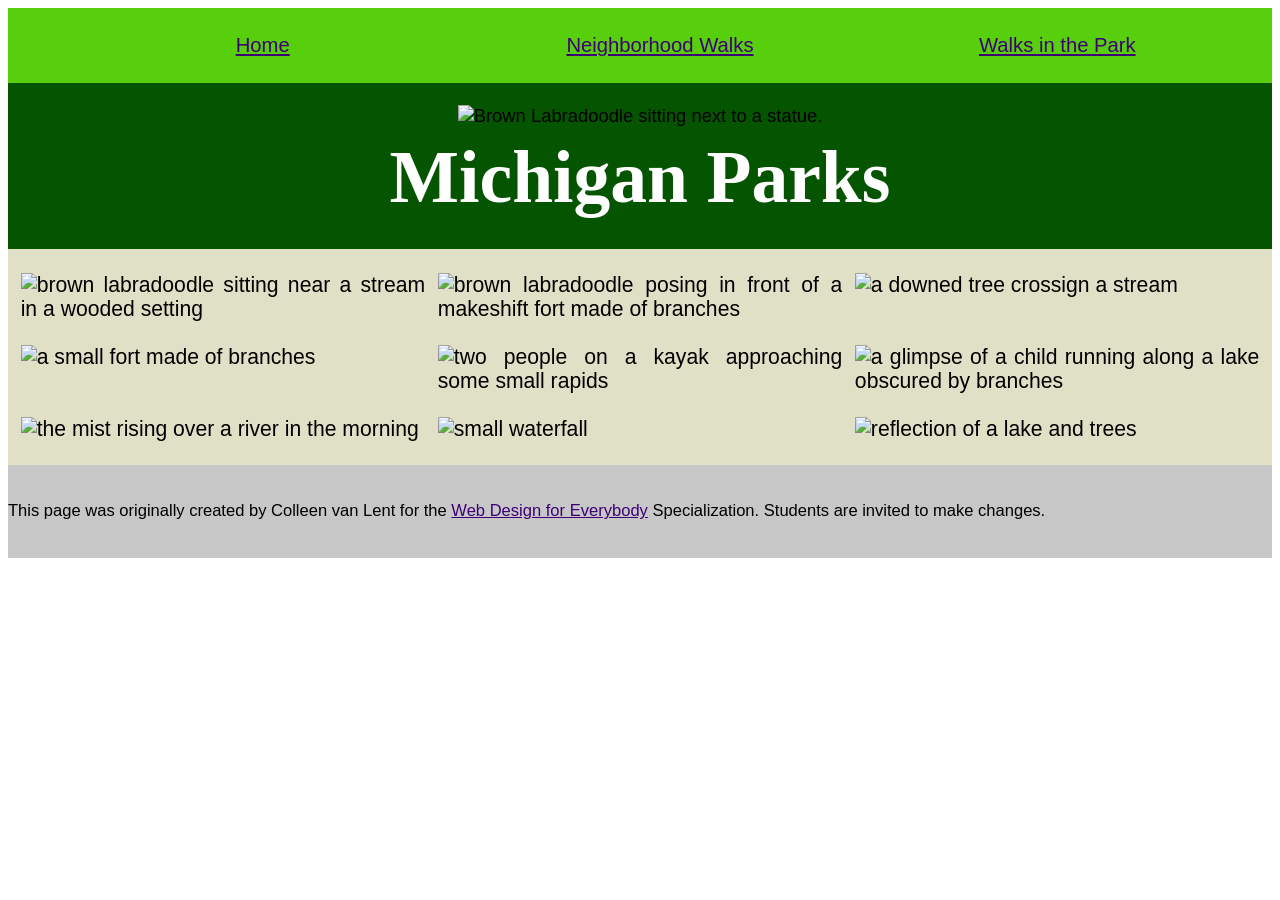
==== parks.html @ ce1ae5b2 "Add files via upload" ====
<!DOCTYPE html>
<html lang="en">

<head>
  <meta charset="utf-8">
  <meta name="viewport" content="width=device-width">
  <title>Neighborhood Walk</title>
  <!-- You will need to link to the CSS file -->
  <link rel="stylesheet" href="css/style.css">
</head>

<body>
  <header>
    <nav style="font-size: 10%;">
    <br>
      <ul style="font-size: 1100%;">
        <li><a href="index.html">Home</a></li>
        <li><a href="neighborhood.html">Neighborhood Walks</a></li>
        <li><a href="parks.html">Walks in the Park</a></li>
      </ul>
    <br>
    </nav>
    <br>
    <img src="images/BaconGallupPark.jpg" width="400" alt="Brown Labradoodle sitting next to a statue.">
    <h1 style="font-size: 400%; line-height: 1%;">Michigan Parks</h1>
    <br>
  </header>
  <main>
    <br>
    <div>
      <img src="images/bacon_in_the_woods.png" alt="brown labradoodle sitting near a stream in a wooded setting"
        width="32%">
      <img src="images/bacon_near_the_fort.jpg"
        alt="brown labradoodle posing in front of a makeshift fort made of branches" width="32%">
      <img src="images/downed_tree.png" alt="a downed tree crossign a stream" width="32%">
    </div>
    <br>
    <div>
      <img src="images/fort_in_woods.jpg" alt="a small fort made of branches" width="32%">
      <img src="images/huron_river_cascades.JPG" alt=" two people on a kayak approaching some small rapids" width="32%">
      <img src="images/lake_view.JPG" alt="a glimpse of a child running along a lake obscured by branches" width="32%">
    </div>
    <br>
    <div>
      <img src="images/mist_over_huron_river.JPG" alt="the mist rising over a river in the morning" width="32%">
      <img src="images/munising.jpg" alt="small waterfall" width="32%">
      <img src="images/reflected_tree.JPG" alt="reflection of a lake and trees" width="32%">
    </div>
    <br>

  </main>
  <footer>
    <br>
    <p>This page was originally created by Colleen van Lent for the <a
        href="https://www.coursera.org/specializations/web-design"> Web Design for Everybody</a> Specialization.
      Students are invited to make changes.</p>
    <br>
  </footer>

</body>

</html>
---- css/style.css ----
body{
  font-family: Helvetica, Verdana, "Seguo UI";
  font-size: 115%;
}

header{
  background-color: #045400;
  text-align: center;
}

nav{
  background-color: #57cf0c;
  color: #57cf0c;
  text-align: center;
}

a:visited{
  color: #750000;
}

a:link{
  color: #3d0075;
}

main{
  background-color: #e0e0c7;
  font-size: 115%;
  text-align: justify;
}

footer{
  background-color: #c7c7c7;
  font-size: 90%;
  text-align: justify;
}

li{
  display: inline-block;
  width: 32%;
}

h1{
  text-align: center;
  font-family: Georgia, 'Times New Roman', Times, serif;
  color: white
}

p{
  line-height: 120%;
}

div{
  display: flex;
  justify-content: center;
  gap: 1%;
}
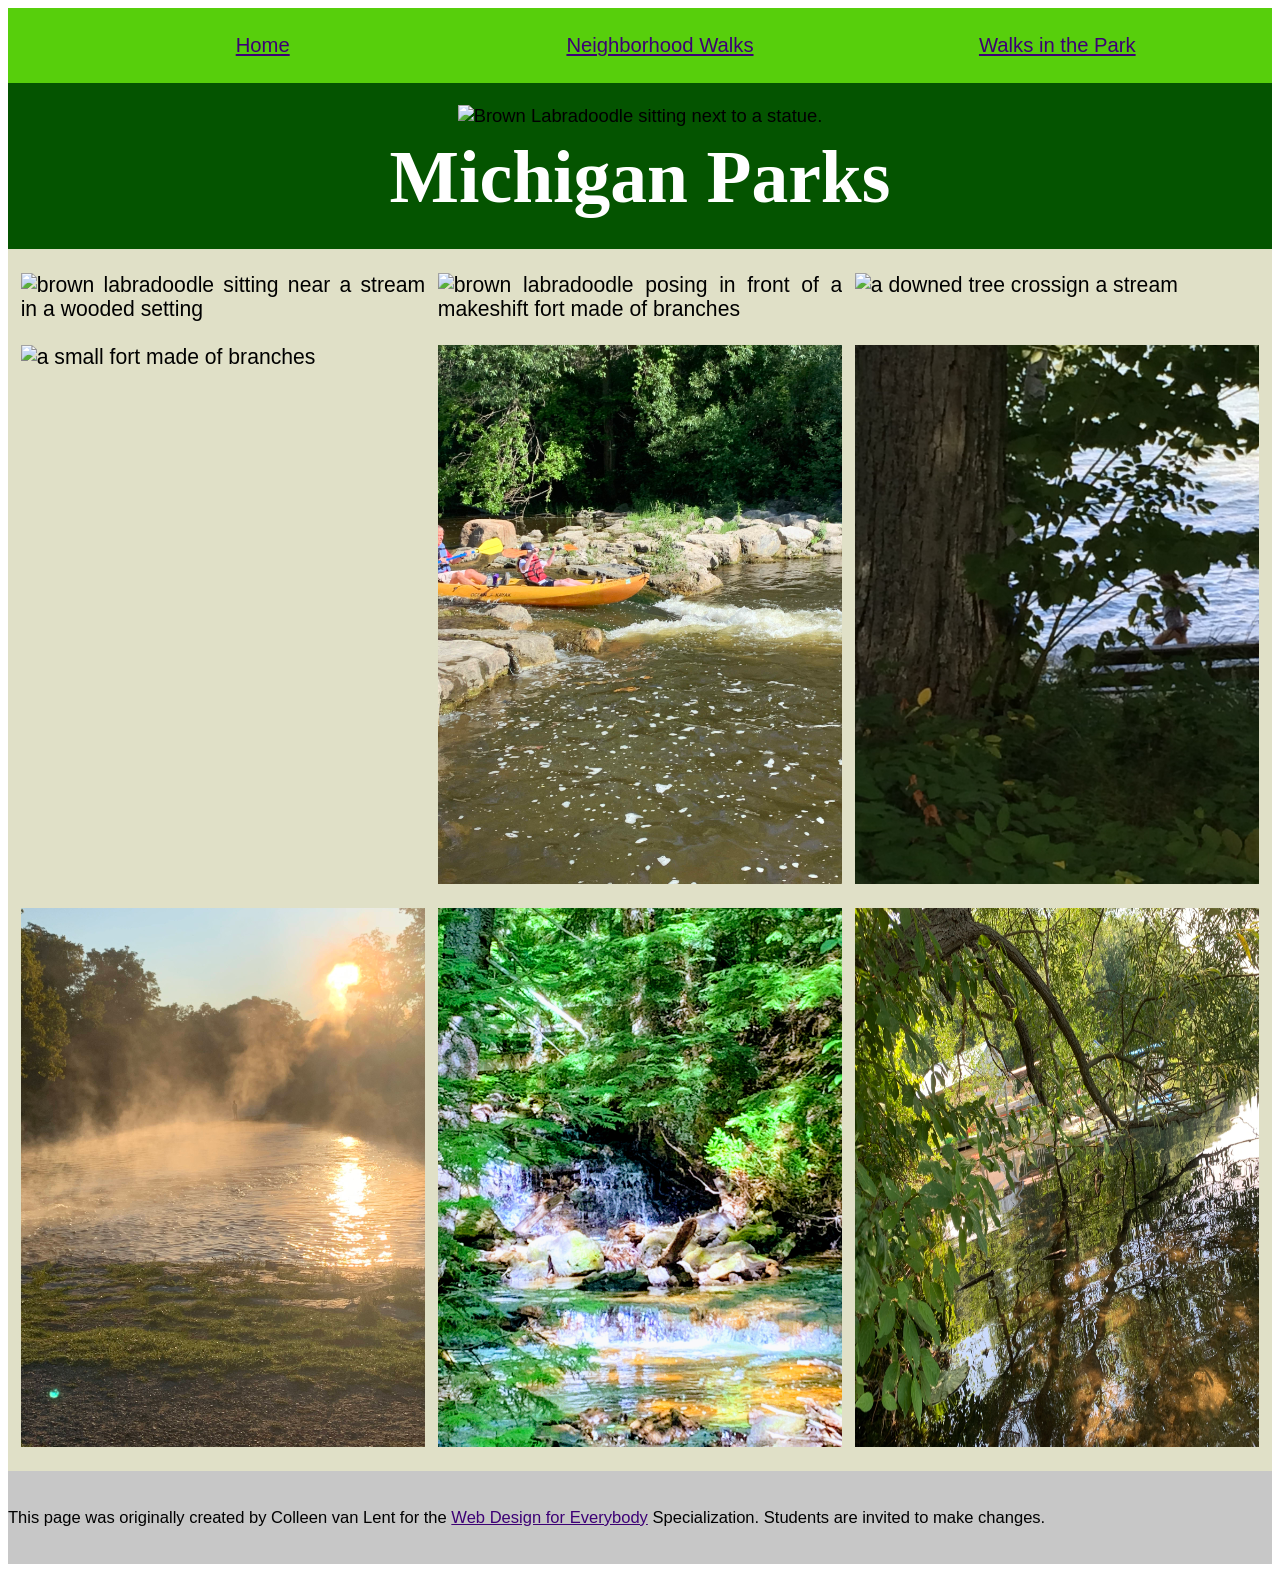
==== commit 8e4142e4: "Update parks.html" ====
--- a/parks.html
+++ b/parks.html
@@ -28,11 +28,11 @@
   <main>
     <br>
     <div>
-      <img src="images/bacon_in_the_woods.png" alt="brown labradoodle sitting near a stream in a wooded setting"
+      <img src="images/bacon_in_the_woods.jpg" alt="brown labradoodle sitting near a stream in a wooded setting"
         width="32%">
       <img src="images/bacon_near_the_fort.jpg"
         alt="brown labradoodle posing in front of a makeshift fort made of branches" width="32%">
-      <img src="images/downed_tree.png" alt="a downed tree crossign a stream" width="32%">
+      <img src="images/downed_tree.jpg" alt="a downed tree crossign a stream" width="32%">
     </div>
     <br>
     <div>
@@ -59,4 +59,4 @@
 
 </body>
 
-</html>+</html>
